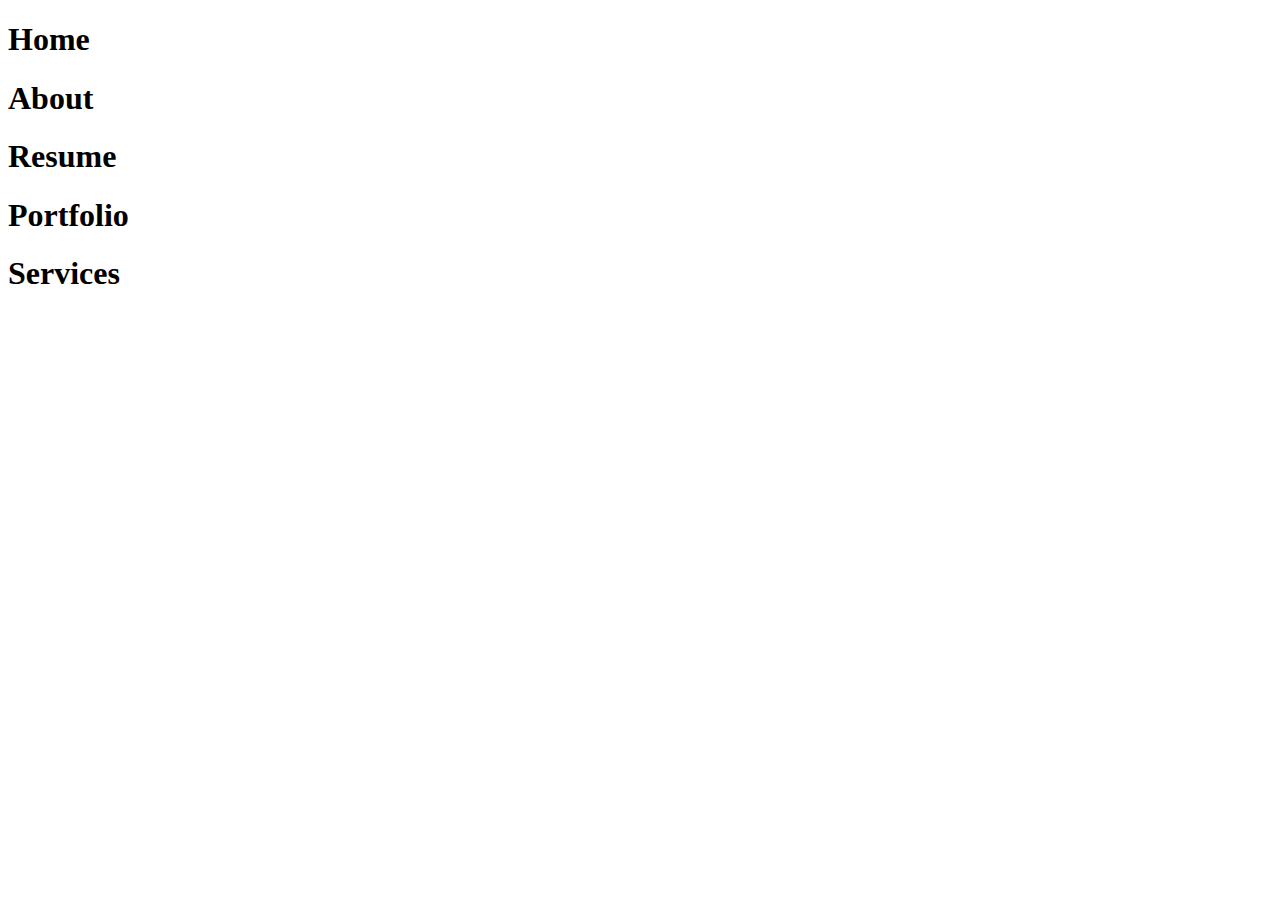
==== mysite.html @ 08962fc6 "Update" ====
<!DOCTYPE html>
<!-- Tado K asmenine svetaine -->
<meta charset="UTF-8">

<link>

<html lang="lt">
    <head>
        <Title>My "Professional" site</Title>
    </head>

    <body>
        <p>
            <h1>Home</h1>

        </p>

        <p>
            <h1>About</h1>

        </p>

        <p>
            <h1>Resume</h1>

        </p>

        <p>
            <h1>Portfolio</h1>

        </p>

        <p>
            <h1>Services</h1>

        </p>

    </body>

</html>
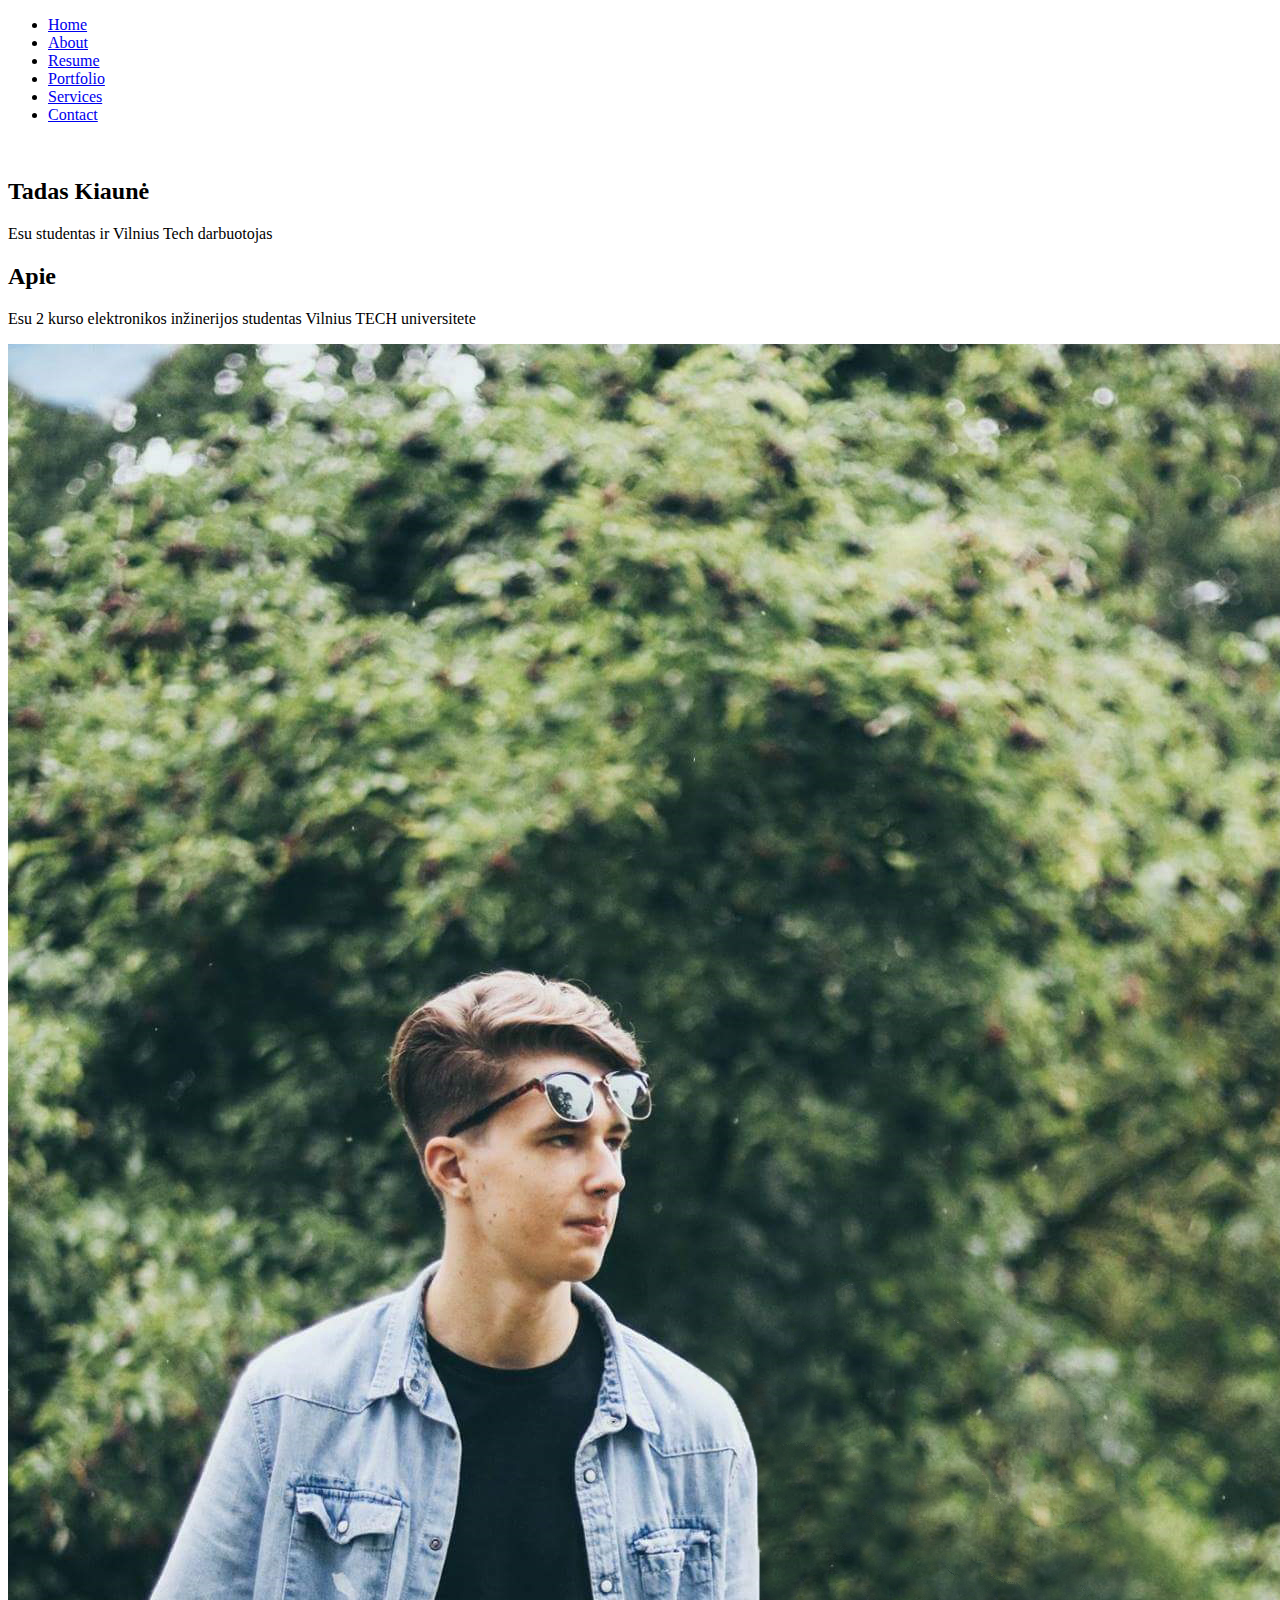
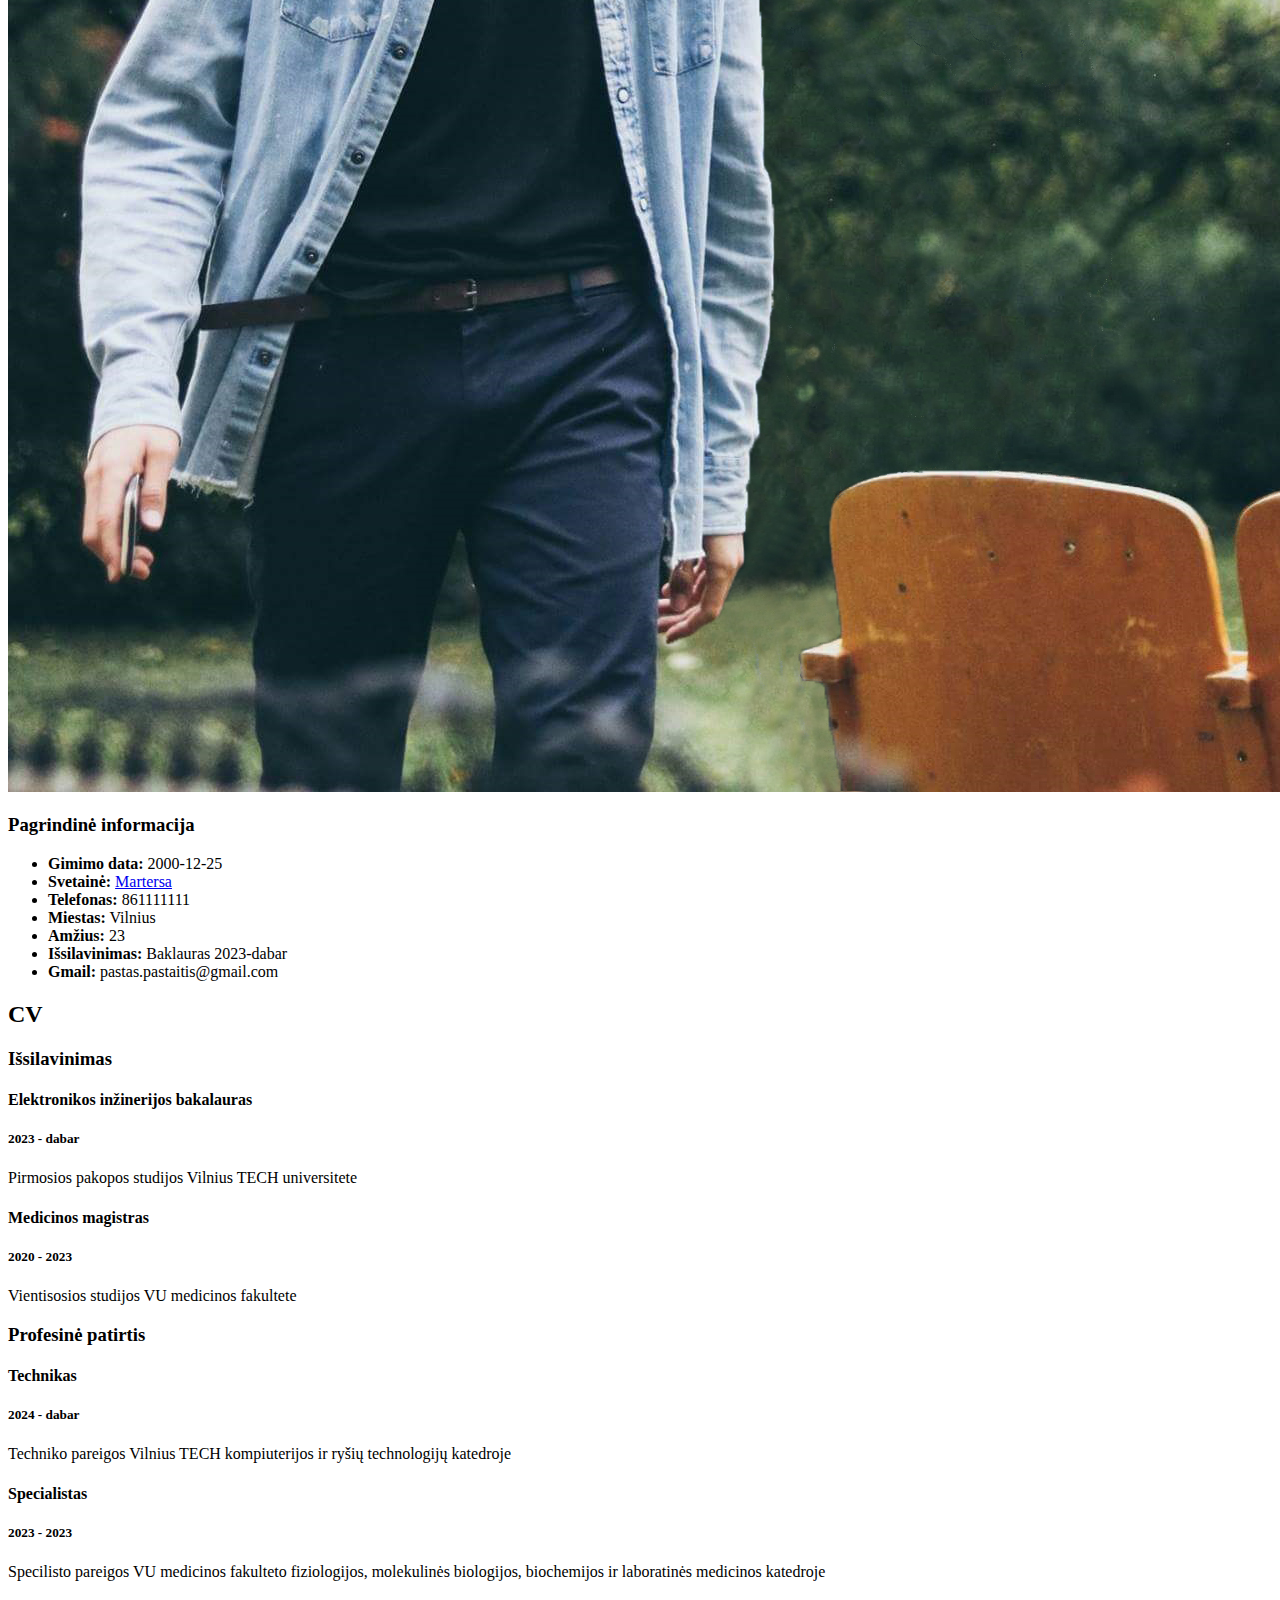
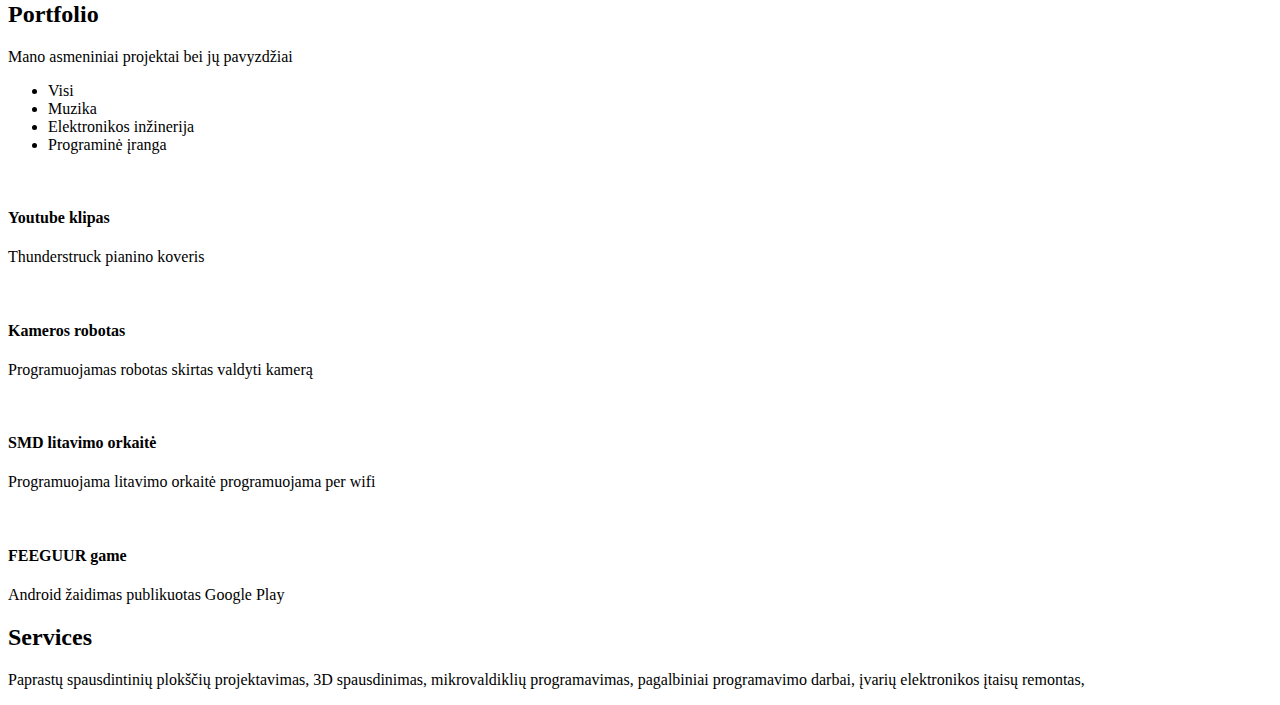
==== commit ff1620ae: "Hopefuly finished html structure, added a photo" ====
--- a/mysite.html
+++ b/mysite.html
@@ -1,39 +1,136 @@
+<!-- Tado K asmenine svetaine -->
 <!DOCTYPE html>
-<!-- Tado K asmenine svetaine -->
-<meta charset="UTF-8">
-
-<link>
-
 <html lang="lt">
     <head>
-        <Title>My "Professional" site</Title>
+        <meta charset="UTF-8">
+        <title>My "Professional" site</title>
+
+        <link rel="stylesheet">
+        
     </head>
 
     <body>
-        <p>
-            <h1>Home</h1>
+        <nav>
+            <ul>
+                <li><a href="#hero">Home</a></li>
+                <li><a href="#about">About</a></li>
+                <li><a href="#resume">Resume</a></li>
+                <li><a href="#portfolio">Portfolio</a></li>
+                <li><a href="#services">Services</a></li>
+                <li><a href="#contact">Contact</a></li>
+            </ul>
+        </nav>
 
-        </p>
 
-        <p>
-            <h1>About</h1>
+        <img src="">
 
-        </p>
 
-        <p>
-            <h1>Resume</h1>
+        <!-- Intro -->
 
-        </p>
+        <section>
+            <h2>Tadas Kiaunė</h2>
+            <p>Esu studentas ir Vilnius Tech darbuotojas</p>
+        </section>
 
-        <p>
-            <h1>Portfolio</h1>
 
-        </p>
 
-        <p>
-            <h1>Services</h1>
 
-        </p>
+
+        <!-- About -->
+
+        <section>
+            <h2>Apie</h2>
+            <p>Esu 2 kurso elektronikos inžinerijos studentas Vilnius TECH universitete</p>
+
+            <img src="Site_pictures/Finished1.jpg">
+
+            <h3>Pagrindinė informacija</h3>
+            <ul>
+                <li><b>Gimimo data:</b> 2000-12-25</li>
+                <li><b>Svetainė:</b> <a href="https://martersa.com/"> Martersa </a> </li>
+                <li><b>Telefonas:</b> 861111111</li>
+                <li><b>Miestas:</b> Vilnius</li>
+                <li><b>Amžius:</b> 23</li>
+                <li><b>Išsilavinimas:</b> Baklauras 2023-dabar</li>
+                <li><b>Gmail:</b> pastas.pastaitis@gmail.com</li>
+            </ul>
+        </section>
+
+
+        <!-- Resume -->
+        <section>
+            <h2>CV</h2>
+
+            <h3>Išsilavinimas</h3>
+
+            <h4>Elektronikos inžinerijos bakalauras</h4>
+            <h5>2023 - dabar</h5>
+            <p>Pirmosios pakopos studijos Vilnius TECH universitete</p>
+
+            <h4>Medicinos magistras</h4>
+            <h5>2020 - 2023</h5>
+            <p>Vientisosios studijos VU medicinos fakultete</p>
+
+
+            <h3>Profesinė patirtis</h3>
+
+            <h4>Technikas</h4>
+            <h5>2024 - dabar</h5>
+            <p>Techniko pareigos Vilnius TECH kompiuterijos ir ryšių technologijų katedroje</p>
+
+
+            <h4>Specialistas</h4>
+            <h5>2023 - 2023</h5>
+            <p>Specilisto pareigos VU medicinos fakulteto fiziologijos, molekulinės biologijos, biochemijos ir laboratinės medicinos katedroje</p>
+
+
+        </section>
+
+
+
+
+        <!-- Portfolio -->
+
+        <section>
+            <h2>Portfolio</h2>
+            <p>Mano asmeniniai projektai bei jų pavyzdžiai</p>
+
+            <ul>
+                <li>Visi</li>
+                <li>Muzika</li>
+                <li>Elektronikos inžinerija</li>
+                <li>Programinė įranga</li>
+            </ul>
+
+            <img src="">
+            <h4>Youtube klipas</h4>
+            <p>Thunderstruck pianino koveris</p>
+
+            <img src="">
+            <h4>Kameros robotas</h4>
+            <p>Programuojamas robotas skirtas valdyti kamerą</p>
+
+            <img src="">
+            <h4>SMD litavimo orkaitė</h4>
+            <p>Programuojama litavimo orkaitė programuojama per wifi</p>
+
+            <img src="">
+            <h4>FEEGUUR game</h4>
+            <p>Android žaidimas publikuotas Google Play</p>
+        </section>
+
+
+        <!-- Services -->
+
+        <section>
+            <h2>Services</h2>
+
+            <p>Paprastų spausdintinių plokščių projektavimas, 3D spausdinimas,
+                mikrovaldiklių programavimas, pagalbiniai programavimo darbai,
+                įvarių elektronikos įtaisų remontas,                 
+            </p>
+
+        <section>
 
     </body>
 
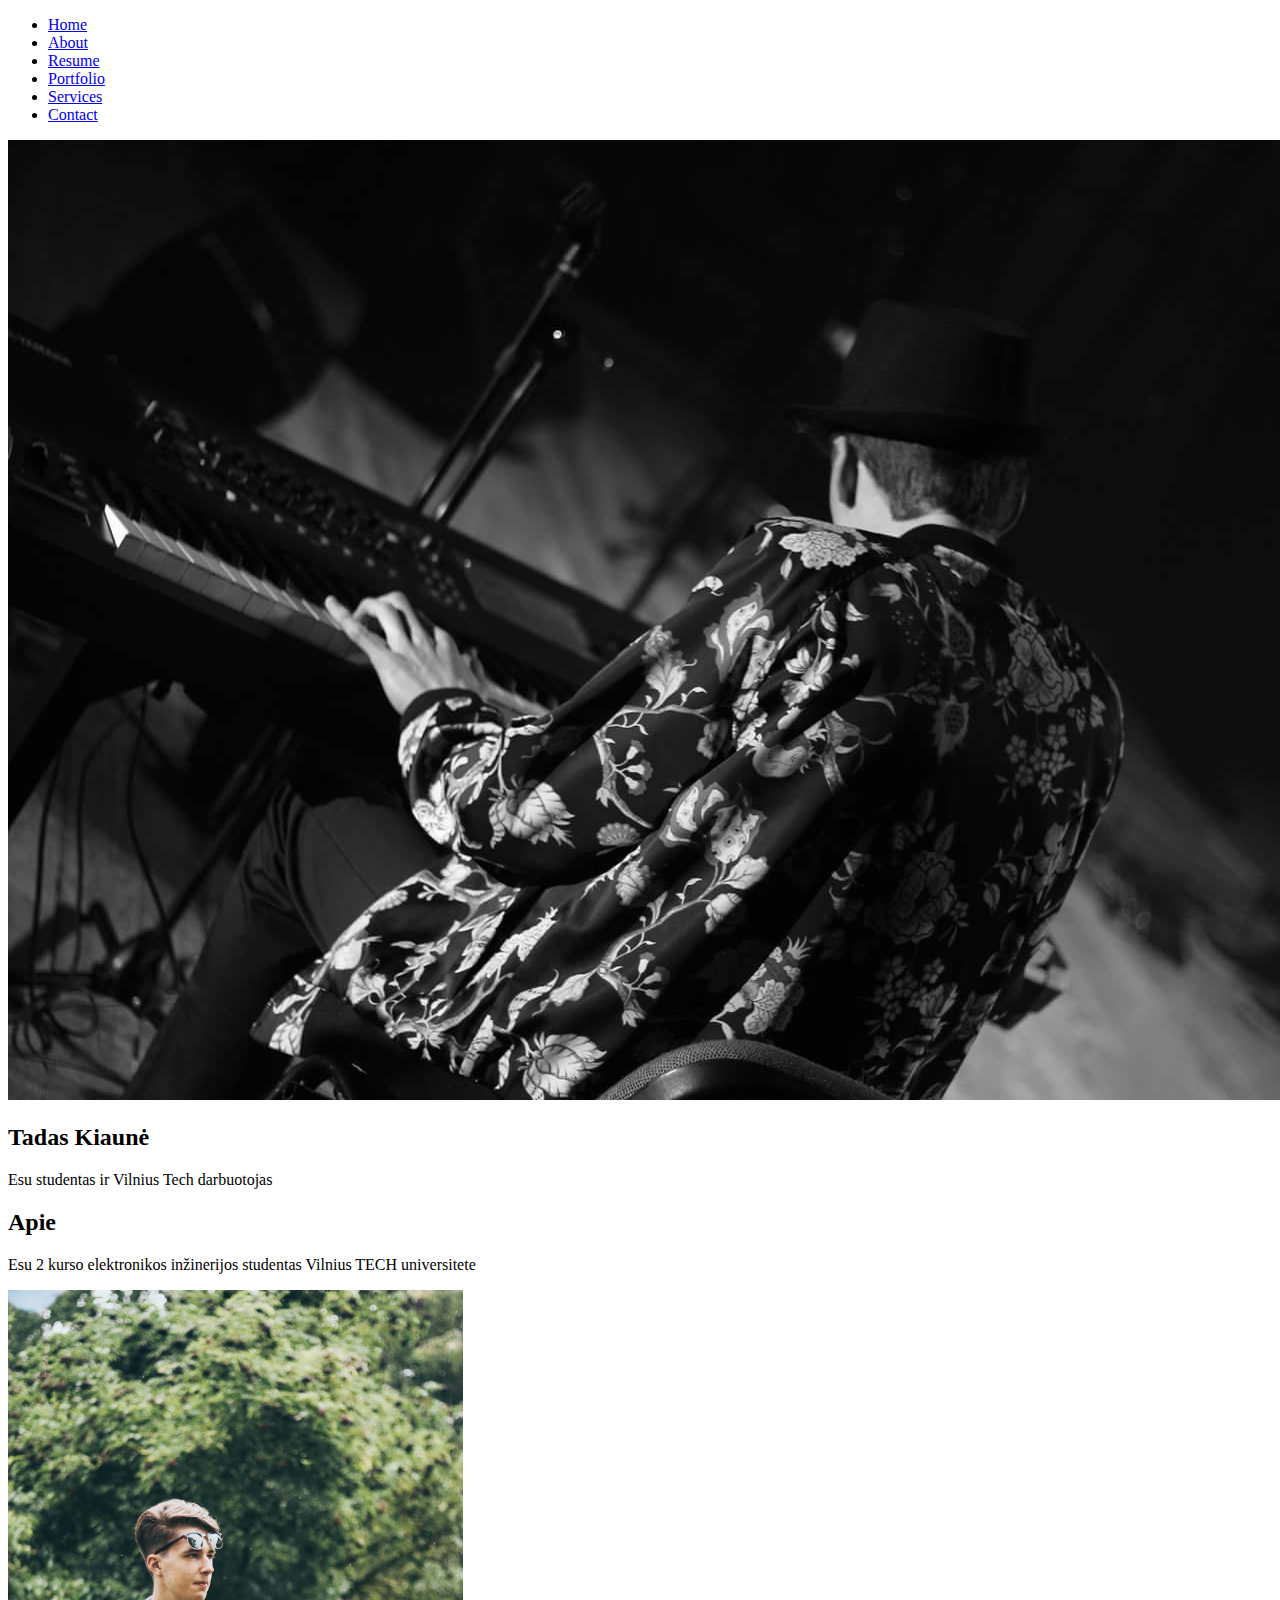
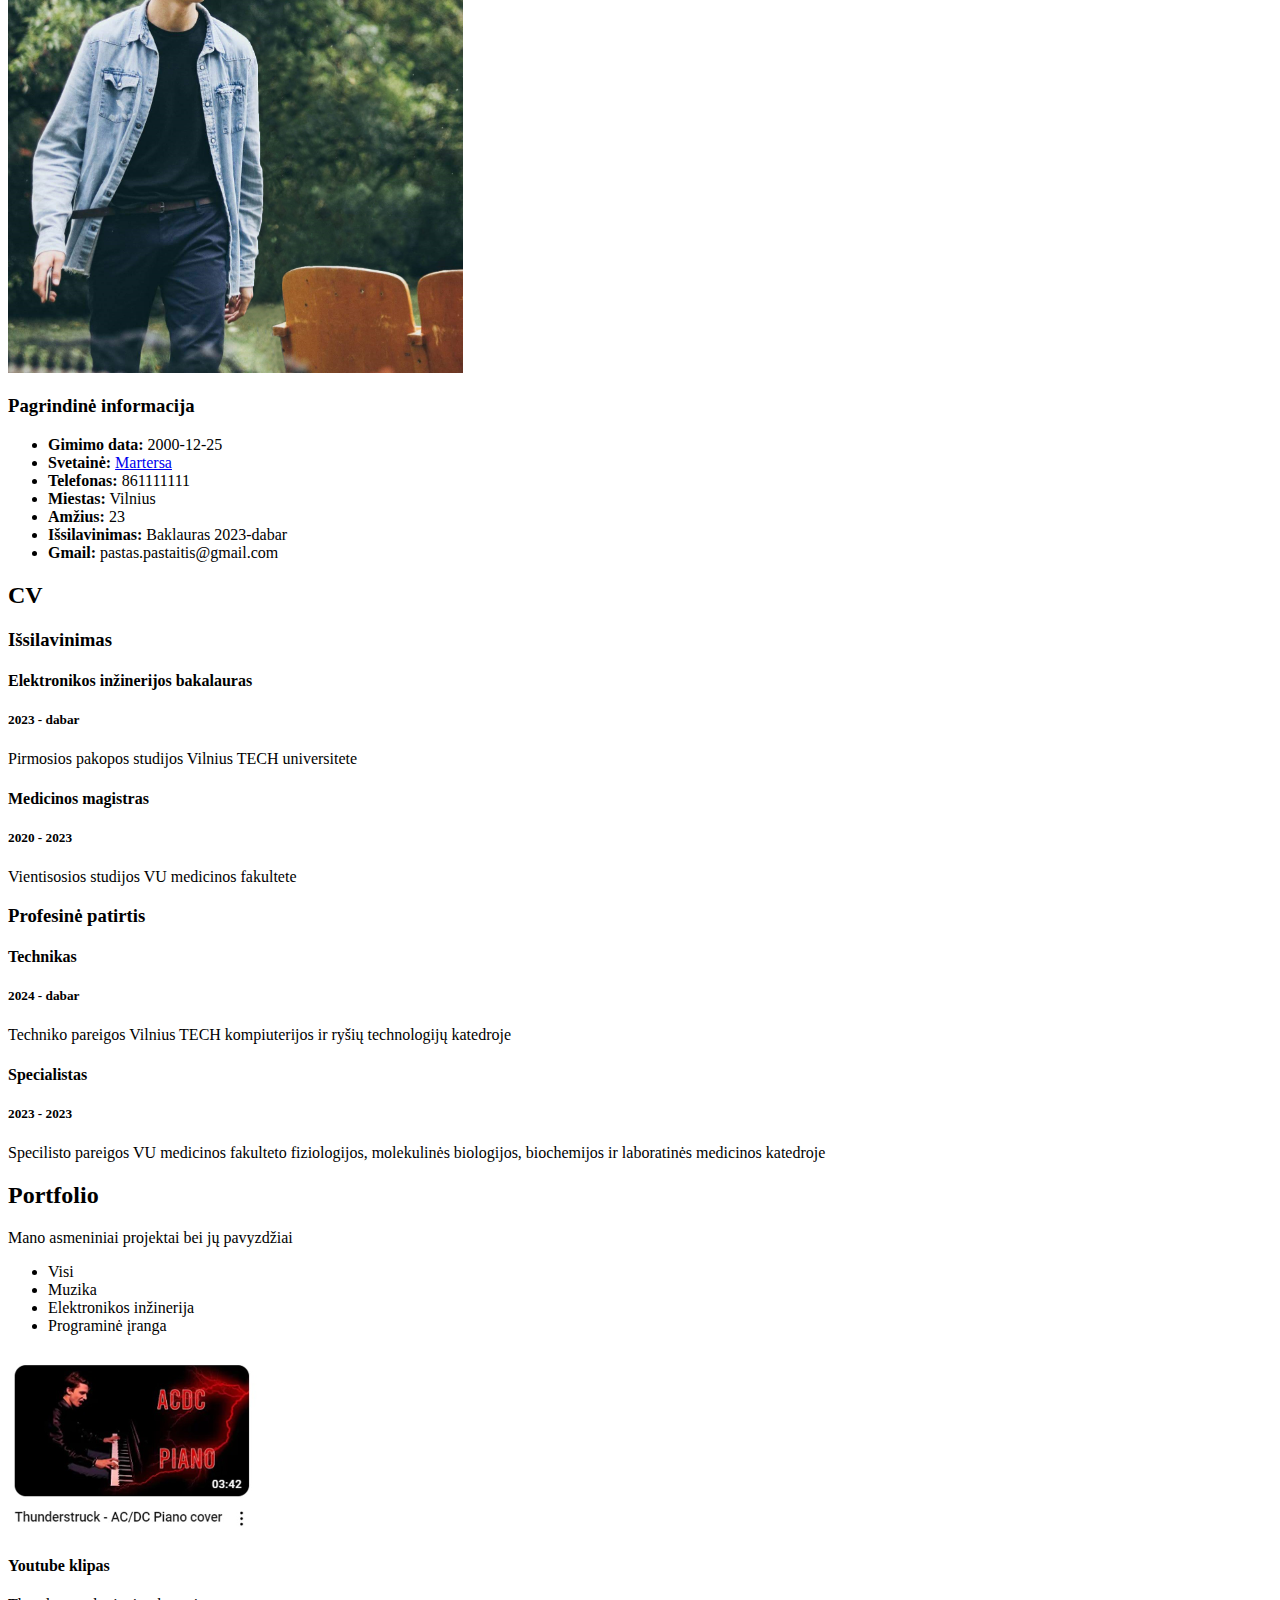
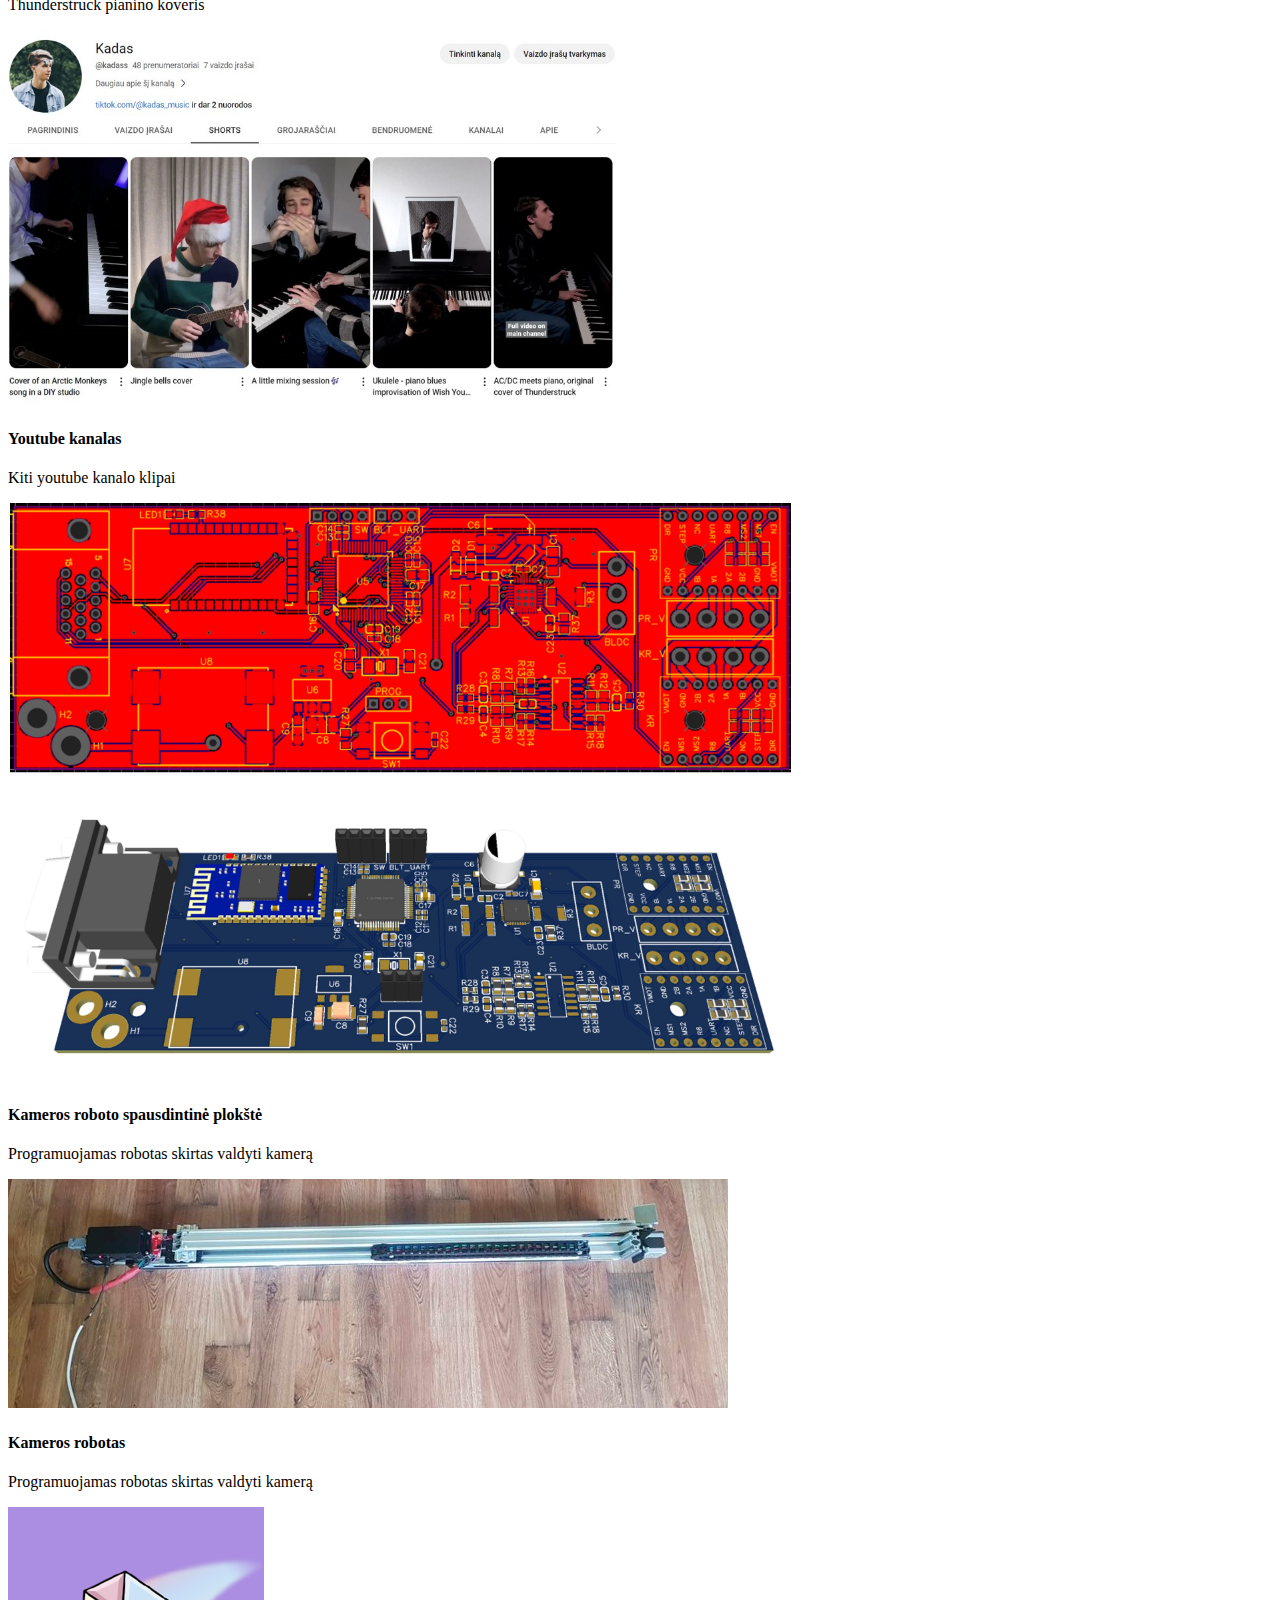
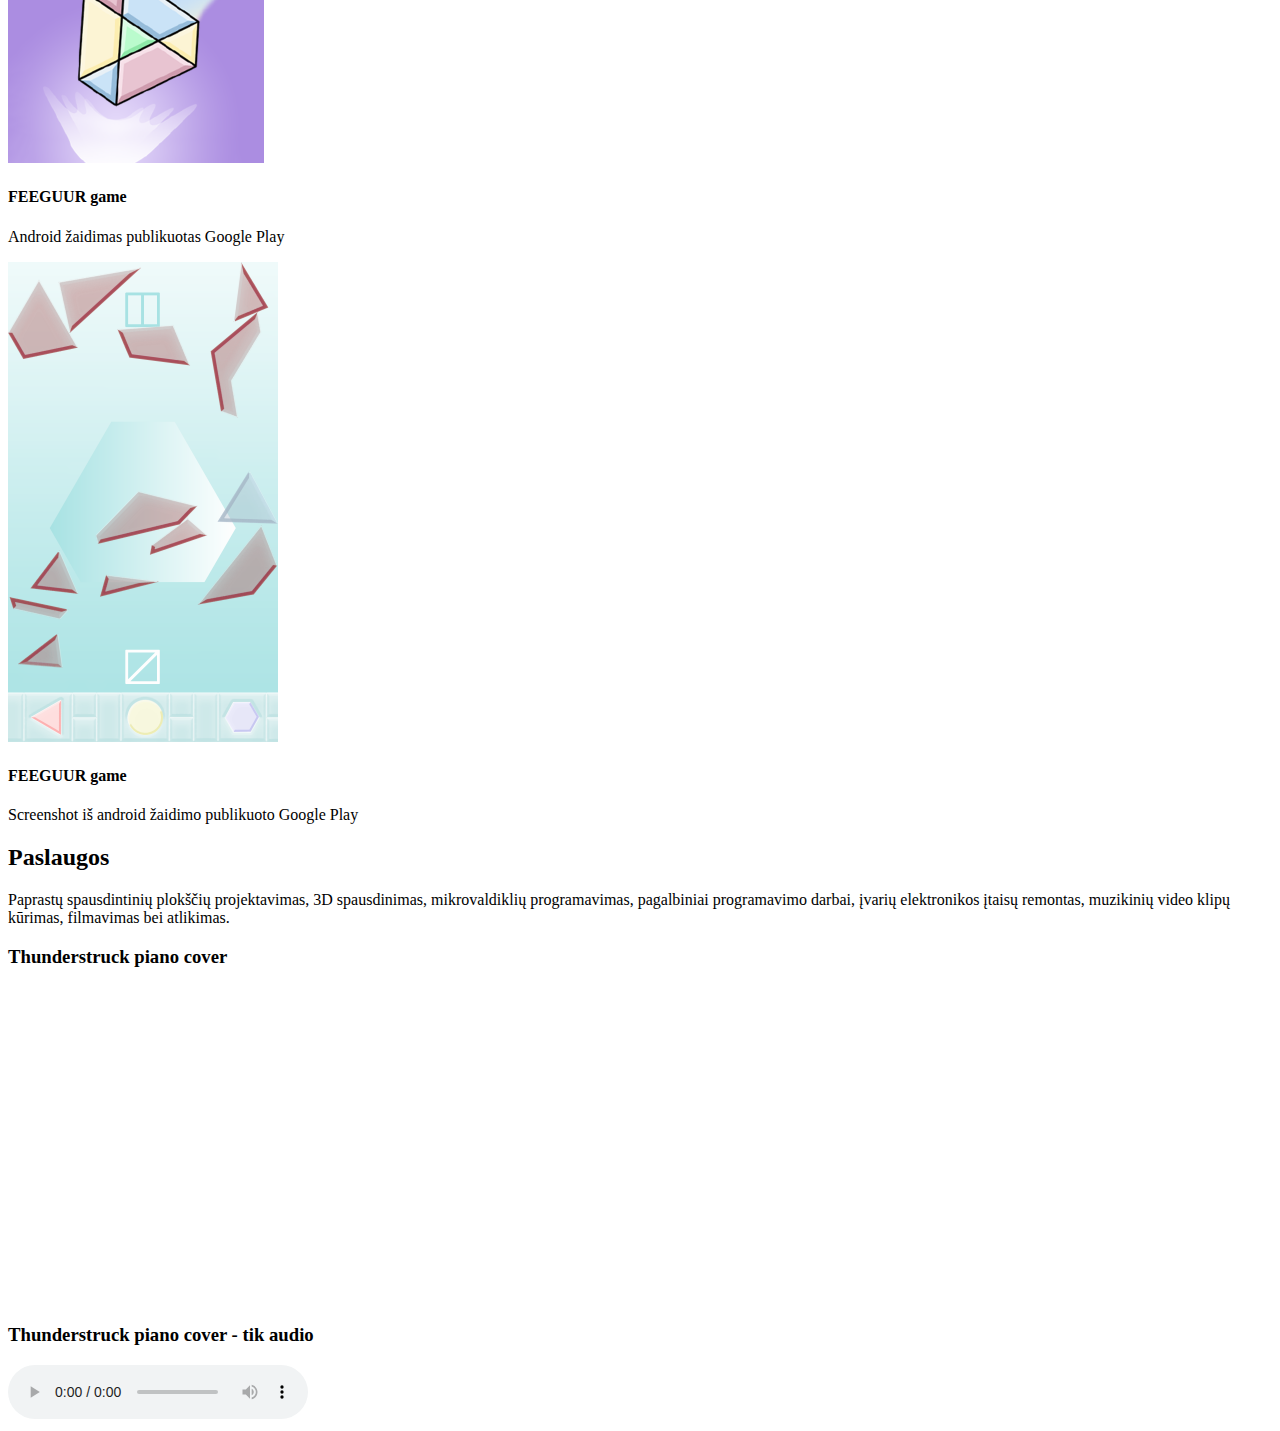
==== commit 006d1bf7: "Finished 2 laboras" ====
--- a/mysite.html
+++ b/mysite.html
@@ -3,7 +3,7 @@
 <html lang="lt">
     <head>
         <meta charset="UTF-8">
-        <title>My "Professional" site</title>
+        <title>Mano "Profesionali" svetainė</title>
 
         <link rel="stylesheet">
         
@@ -22,7 +22,7 @@
         </nav>
 
 
-        <img src="">
+        <img src="Site_pictures/FB_IMG_1525243317287.jpg">
 
 
         <!-- Intro -->
@@ -33,16 +33,13 @@
         </section>
 
 
-
-
-
         <!-- About -->
 
         <section>
             <h2>Apie</h2>
             <p>Esu 2 kurso elektronikos inžinerijos studentas Vilnius TECH universitete</p>
 
-            <img src="Site_pictures/Finished1.jpg">
+            <img src="Site_pictures/Finished1.jpg" width="455" height="683">
 
             <h3>Pagrindinė informacija</h3>
             <ul>
@@ -102,33 +99,57 @@
                 <li>Programinė įranga</li>
             </ul>
 
-            <img src="">
+            <img src="/Site_pictures/Paveikslėlis2.jpg" height="181" width="250">
             <h4>Youtube klipas</h4>
             <p>Thunderstruck pianino koveris</p>
 
-            <img src="">
+            <img src="/Site_pictures/Paveikslėlis1.jpg" height="374" width="608">
+            <h4>Youtube kanalas</h4>
+            <p>Kiti youtube kanalo klipai</p>
+
+            <img src="/Site_pictures/Paveikslėlis3.jpg" height="578" width="783">
+            <h4>Kameros roboto spausdintinė plokštė</h4>
+            <p>Programuojamas robotas skirtas valdyti kamerą</p>
+
+            <img src="/Site_pictures/Paveikslėlis4.jpg">
             <h4>Kameros robotas</h4>
             <p>Programuojamas robotas skirtas valdyti kamerą</p>
 
-            <img src="">
+            <!-- <img src="">
             <h4>SMD litavimo orkaitė</h4>
-            <p>Programuojama litavimo orkaitė programuojama per wifi</p>
+            <p>Programuojama litavimo orkaitė programuojama per wifi</p> -->
 
-            <img src="">
+
+            <img src="/Site_pictures/Logo_512.png" height="256" width="256">
             <h4>FEEGUUR game</h4>
             <p>Android žaidimas publikuotas Google Play</p>
+
+            <img src="/Site_pictures/2.png" height="480" width="270">
+            <h4>FEEGUUR game</h4>
+            <p>Screenshot iš android žaidimo publikuoto Google Play</p>
+
+
+
+
         </section>
 
 
         <!-- Services -->
 
         <section>
-            <h2>Services</h2>
-
+            <h2>Paslaugos</h2>
             <p>Paprastų spausdintinių plokščių projektavimas, 3D spausdinimas,
                 mikrovaldiklių programavimas, pagalbiniai programavimo darbai,
-                įvarių elektronikos įtaisų remontas,                 
+                įvarių elektronikos įtaisų remontas, muzikinių video klipų kūrimas,
+                filmavimas bei atlikimas. 
             </p>
+
+
+            <h3>Thunderstruck piano cover</h3>
+            <iframe width="560" height="315" src="https://www.youtube.com/embed/nk1XAgTmtKY?si=1BEflq6rPbnUO0IA" title="YouTube video player" frameborder="0" allow="accelerometer; autoplay; clipboard-write; encrypted-media; gyroscope; picture-in-picture; web-share" referrerpolicy="strict-origin-when-cross-origin" allowfullscreen></iframe>                
+    
+            <h3>Thunderstruck piano cover - tik audio</h3>
+            <audio controls src="/Site_audio/Thunderstruck_audio.wav"></audio>
 
         <section>
 
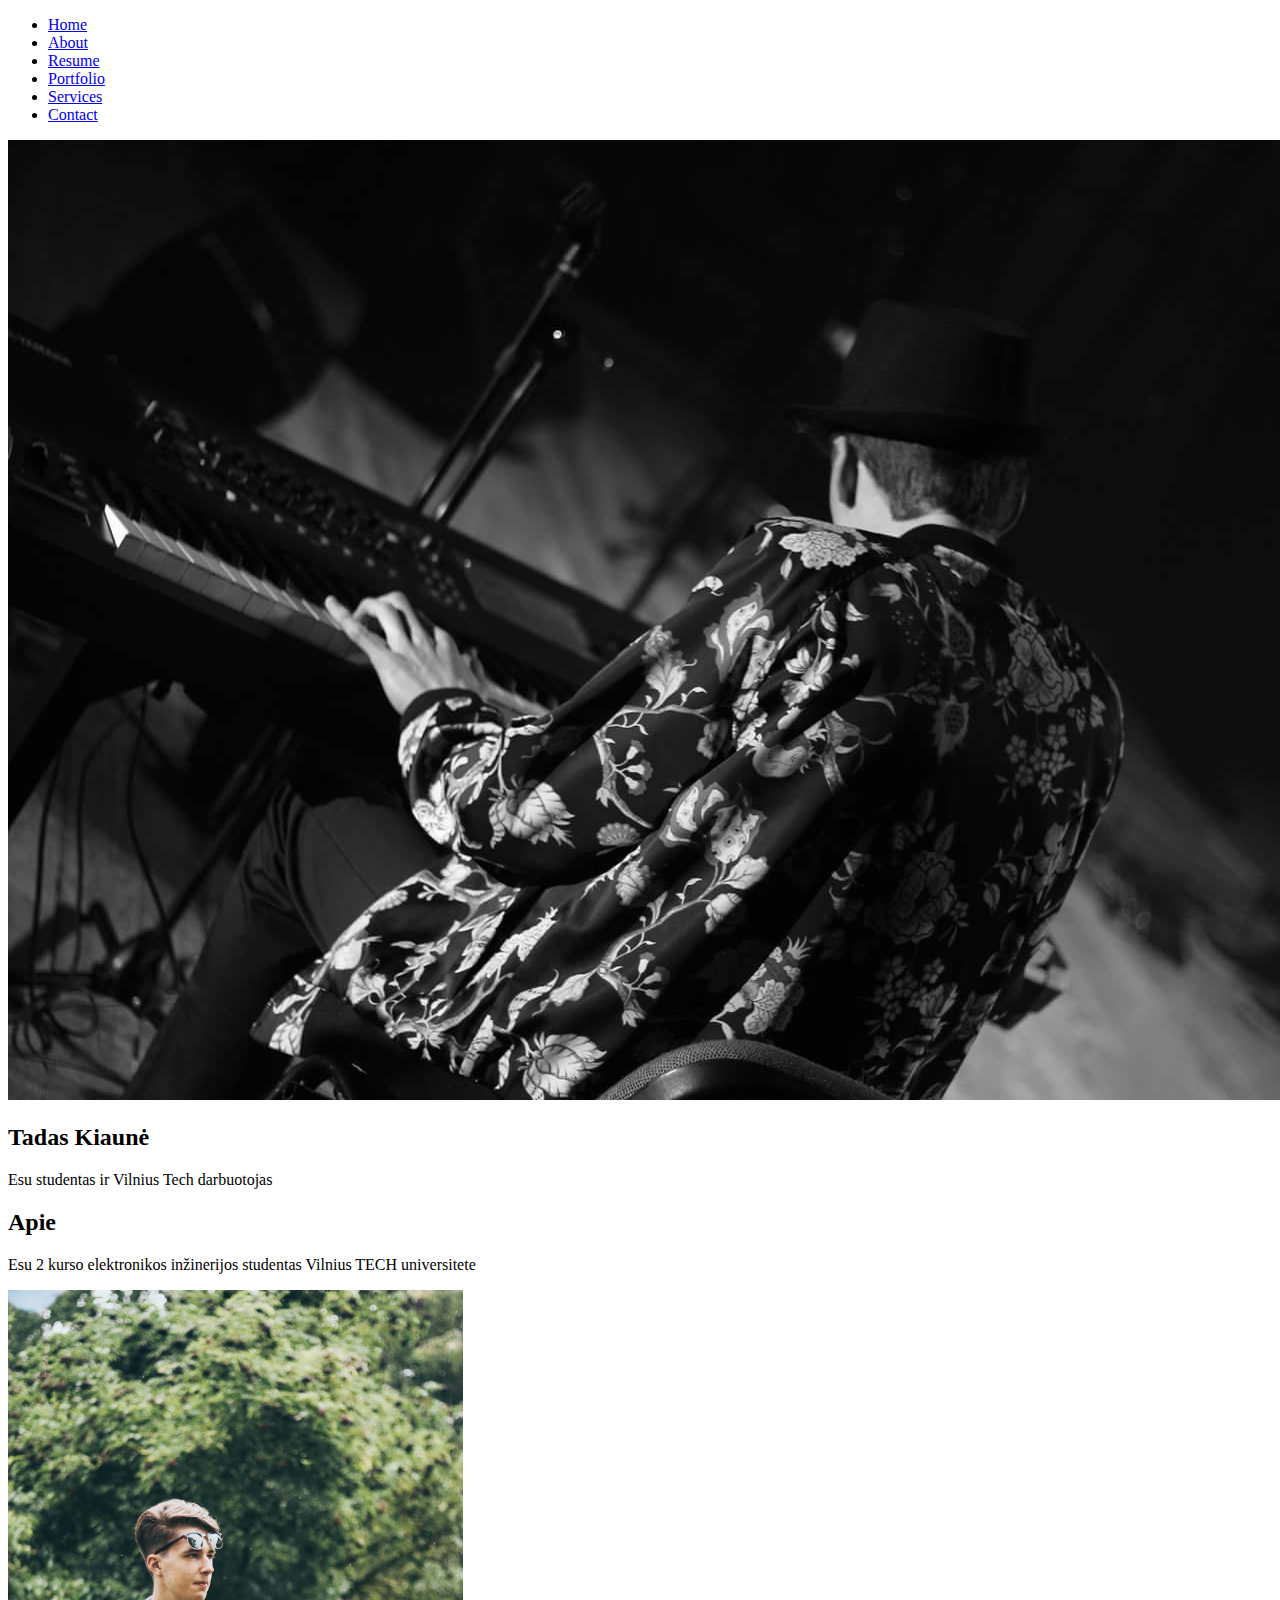
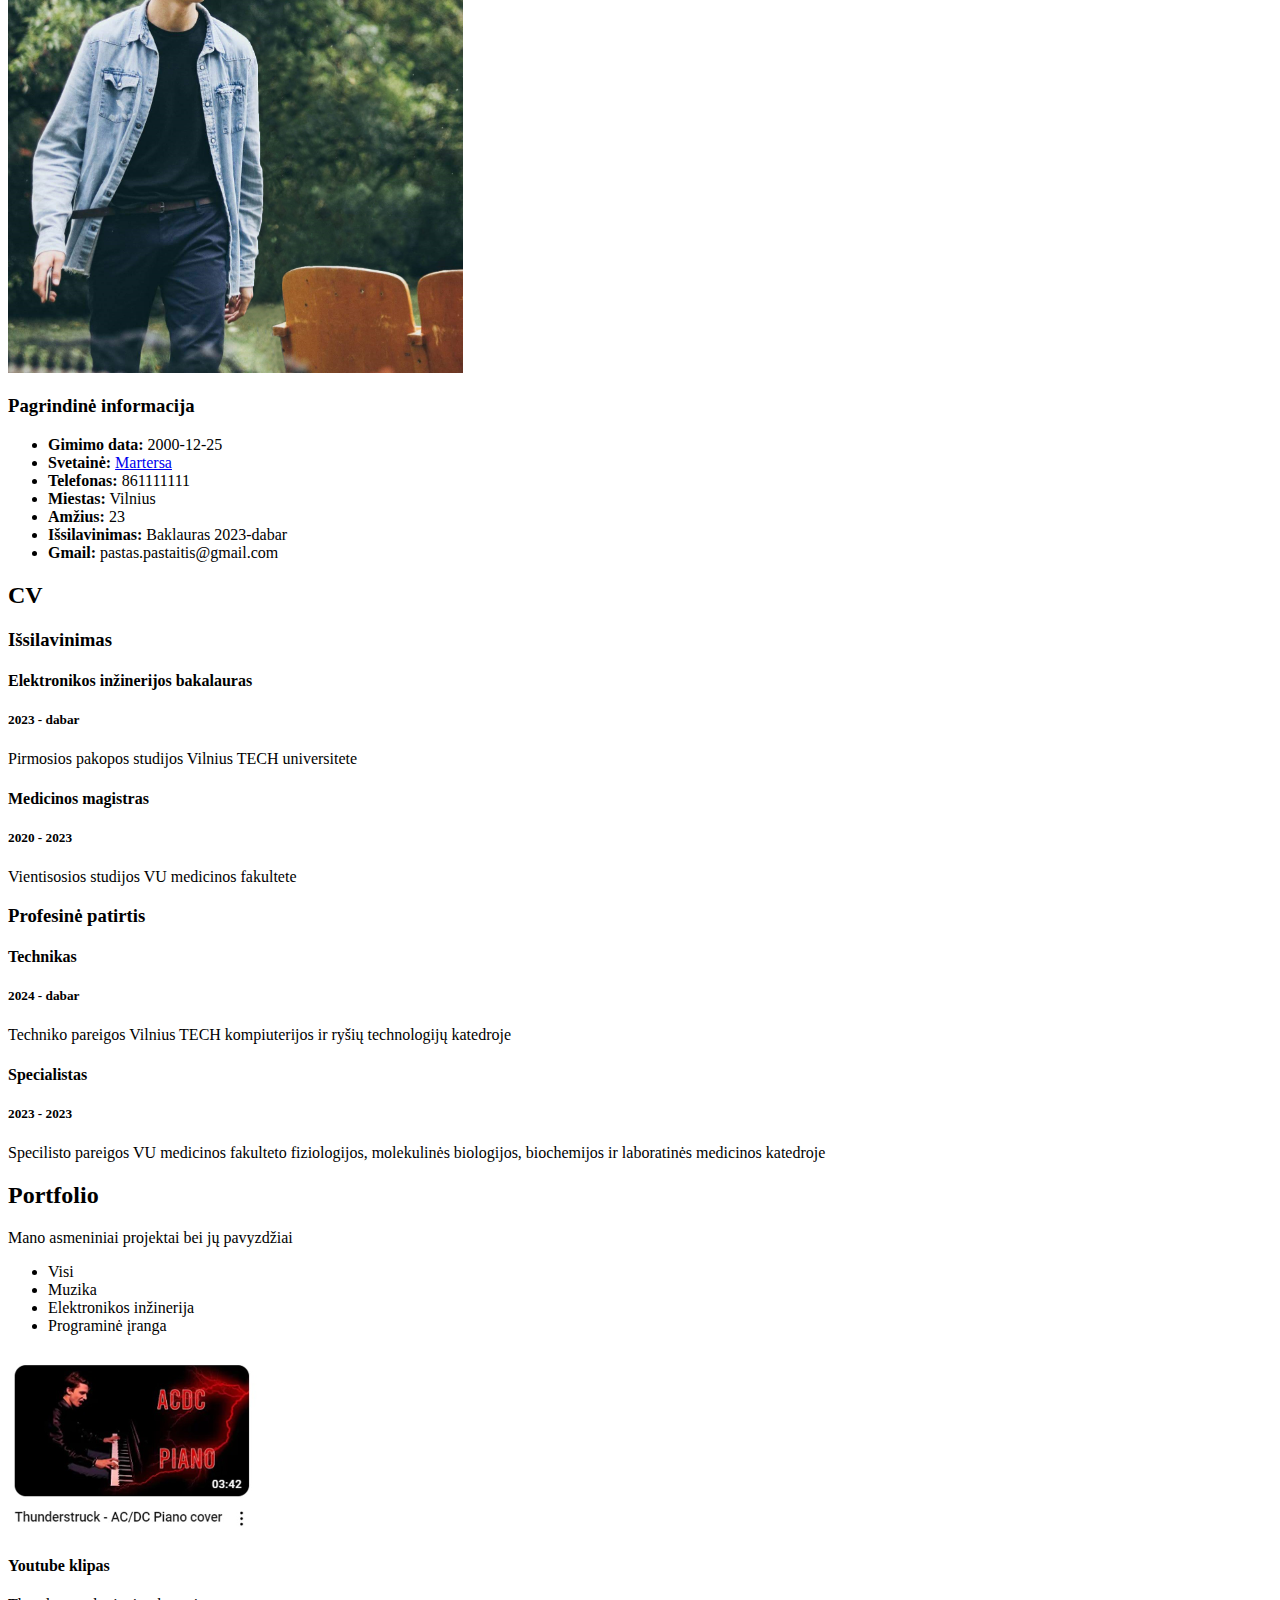
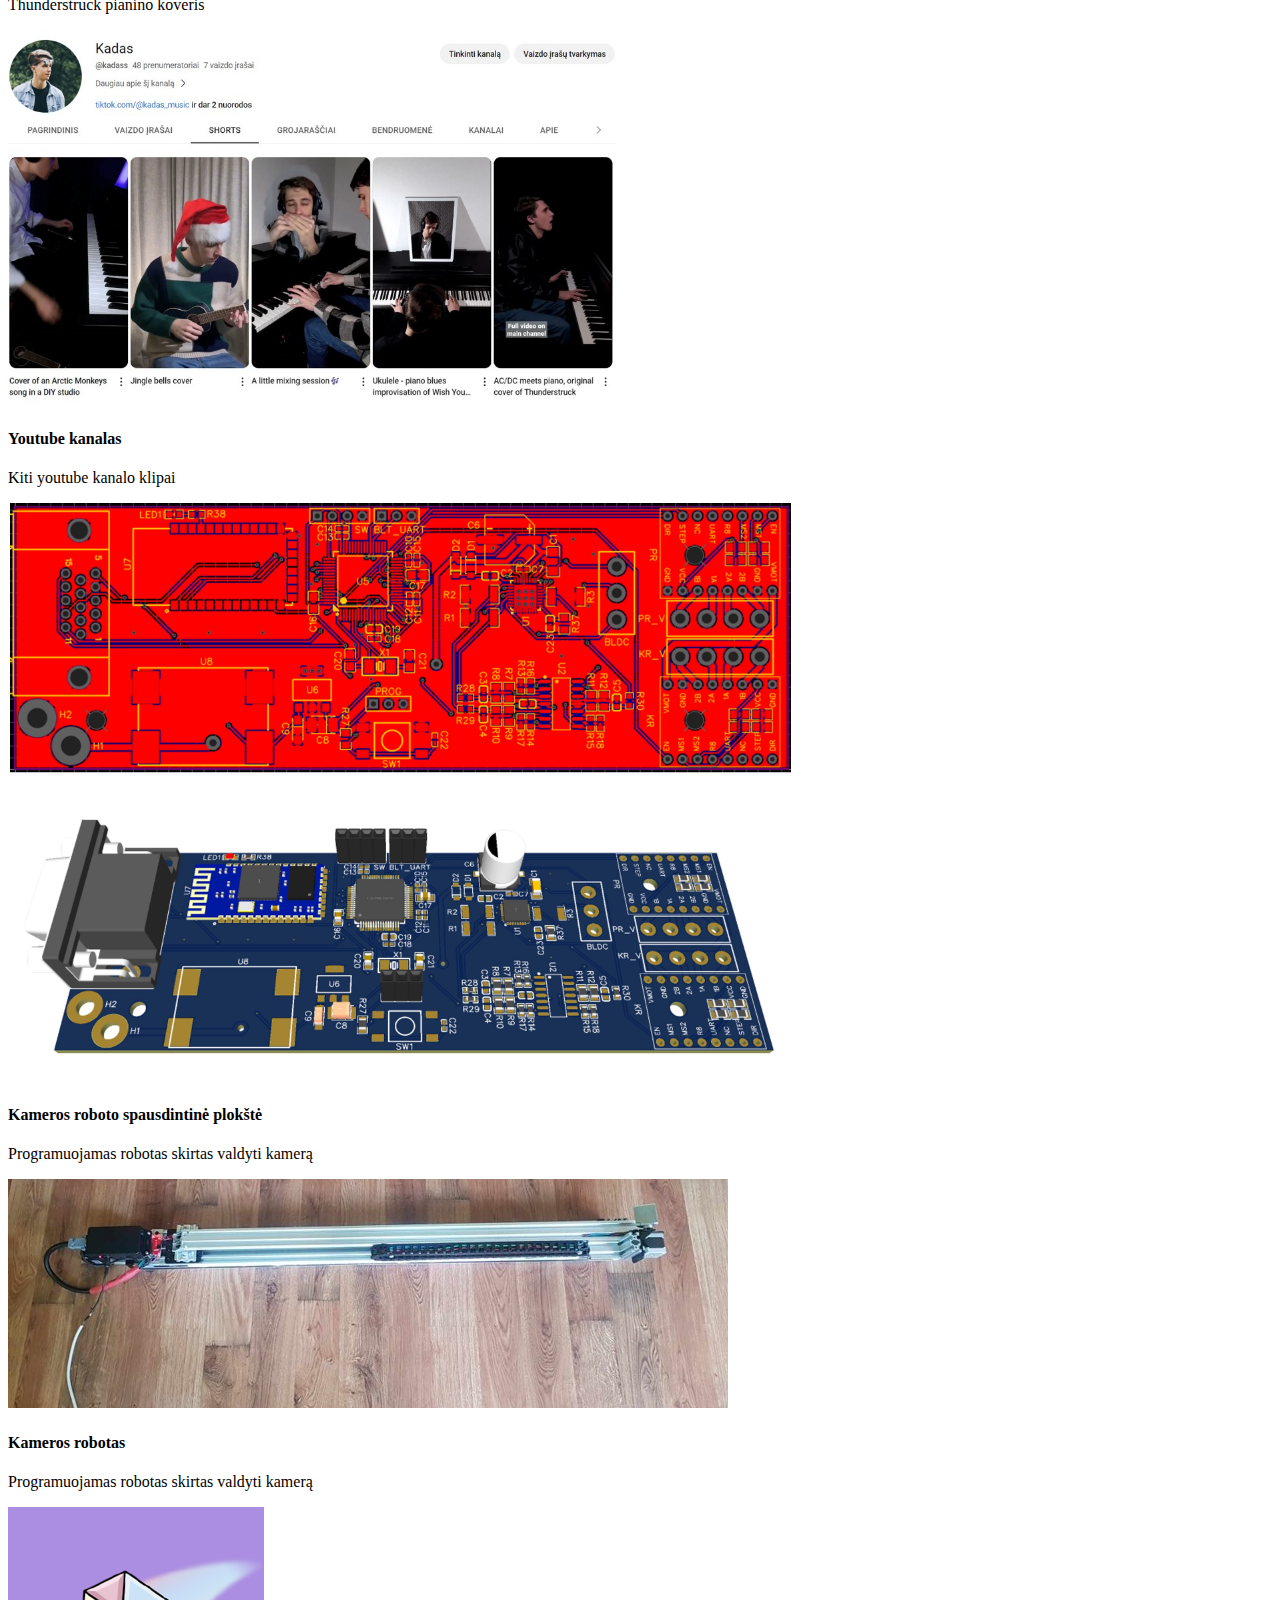
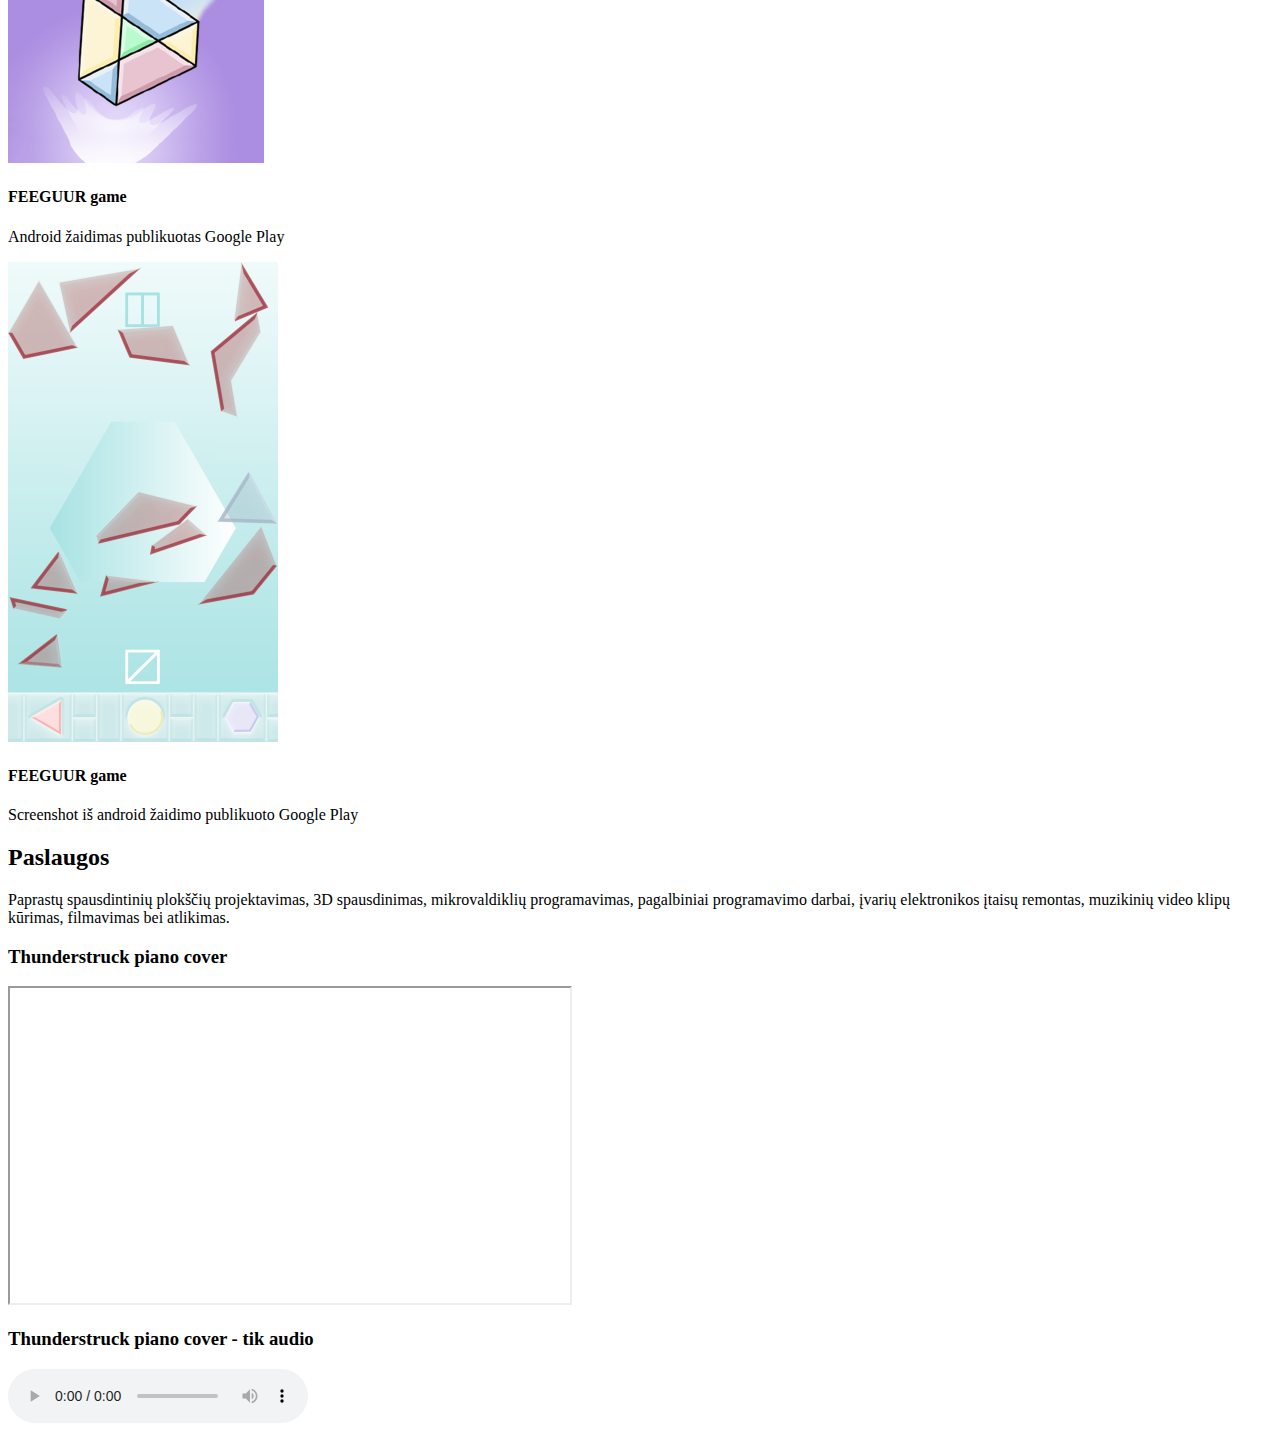
==== commit 5b524daa: "Fixed some bugs" ====
--- a/mysite.html
+++ b/mysite.html
@@ -5,7 +5,7 @@
         <meta charset="UTF-8">
         <title>Mano "Profesionali" svetainė</title>
 
-        <link rel="stylesheet">
+        <!-- <link rel="stylesheet"> -->
         
     </head>
 
@@ -22,7 +22,7 @@
         </nav>
 
 
-        <img src="Site_pictures/FB_IMG_1525243317287.jpg">
+        <img src="Site_pictures/FB_IMG_1525243317287.jpg" alt="Intro nuotrauka">
 
 
         <!-- Intro -->
@@ -39,7 +39,7 @@
             <h2>Apie</h2>
             <p>Esu 2 kurso elektronikos inžinerijos studentas Vilnius TECH universitete</p>
 
-            <img src="Site_pictures/Finished1.jpg" width="455" height="683">
+            <img src="Site_pictures/Finished1.jpg" width="455" height="683" alt="Profilio nuotrauka">
 
             <h3>Pagrindinė informacija</h3>
             <ul>
@@ -99,19 +99,19 @@
                 <li>Programinė įranga</li>
             </ul>
 
-            <img src="/Site_pictures/Paveikslėlis2.jpg" height="181" width="250">
+            <img src="/Site_pictures/Paveikslėlis2.jpg" height="181" width="250" alt="Youtube thumbnail">
             <h4>Youtube klipas</h4>
             <p>Thunderstruck pianino koveris</p>
 
-            <img src="/Site_pictures/Paveikslėlis1.jpg" height="374" width="608">
+            <img src="/Site_pictures/Paveikslėlis1.jpg" height="374" width="608" alt="Youtube kanalas">
             <h4>Youtube kanalas</h4>
             <p>Kiti youtube kanalo klipai</p>
 
-            <img src="/Site_pictures/Paveikslėlis3.jpg" height="578" width="783">
+            <img src="/Site_pictures/Paveikslėlis3.jpg" height="578" width="783" alt="Spausdintinė kameros roboto plokštė">
             <h4>Kameros roboto spausdintinė plokštė</h4>
             <p>Programuojamas robotas skirtas valdyti kamerą</p>
 
-            <img src="/Site_pictures/Paveikslėlis4.jpg">
+            <img src="/Site_pictures/Paveikslėlis4.jpg" alt="Kameros robotas">
             <h4>Kameros robotas</h4>
             <p>Programuojamas robotas skirtas valdyti kamerą</p>
 
@@ -120,11 +120,11 @@
             <p>Programuojama litavimo orkaitė programuojama per wifi</p> -->
 
 
-            <img src="/Site_pictures/Logo_512.png" height="256" width="256">
+            <img src="/Site_pictures/Logo_512.png" height="256" width="256" alt="Feeguur logo">
             <h4>FEEGUUR game</h4>
             <p>Android žaidimas publikuotas Google Play</p>
 
-            <img src="/Site_pictures/2.png" height="480" width="270">
+            <img src="/Site_pictures/2.png" height="480" width="270" alt="Feeguur game play screenshot">
             <h4>FEEGUUR game</h4>
             <p>Screenshot iš android žaidimo publikuoto Google Play</p>
 
@@ -146,12 +146,12 @@
 
 
             <h3>Thunderstruck piano cover</h3>
-            <iframe width="560" height="315" src="https://www.youtube.com/embed/nk1XAgTmtKY?si=1BEflq6rPbnUO0IA" title="YouTube video player" frameborder="0" allow="accelerometer; autoplay; clipboard-write; encrypted-media; gyroscope; picture-in-picture; web-share" referrerpolicy="strict-origin-when-cross-origin" allowfullscreen></iframe>                
+            <iframe width="560" height="315" src="https://www.youtube.com/embed/nk1XAgTmtKY?si=1BEflq6rPbnUO0IA" title="YouTube video player" allow="accelerometer; autoplay; clipboard-write; encrypted-media; gyroscope; picture-in-picture; web-share" referrerpolicy="strict-origin-when-cross-origin" allowfullscreen></iframe>                
     
             <h3>Thunderstruck piano cover - tik audio</h3>
             <audio controls src="/Site_audio/Thunderstruck_audio.wav"></audio>
 
-        <section>
+        </section>
 
     </body>
 
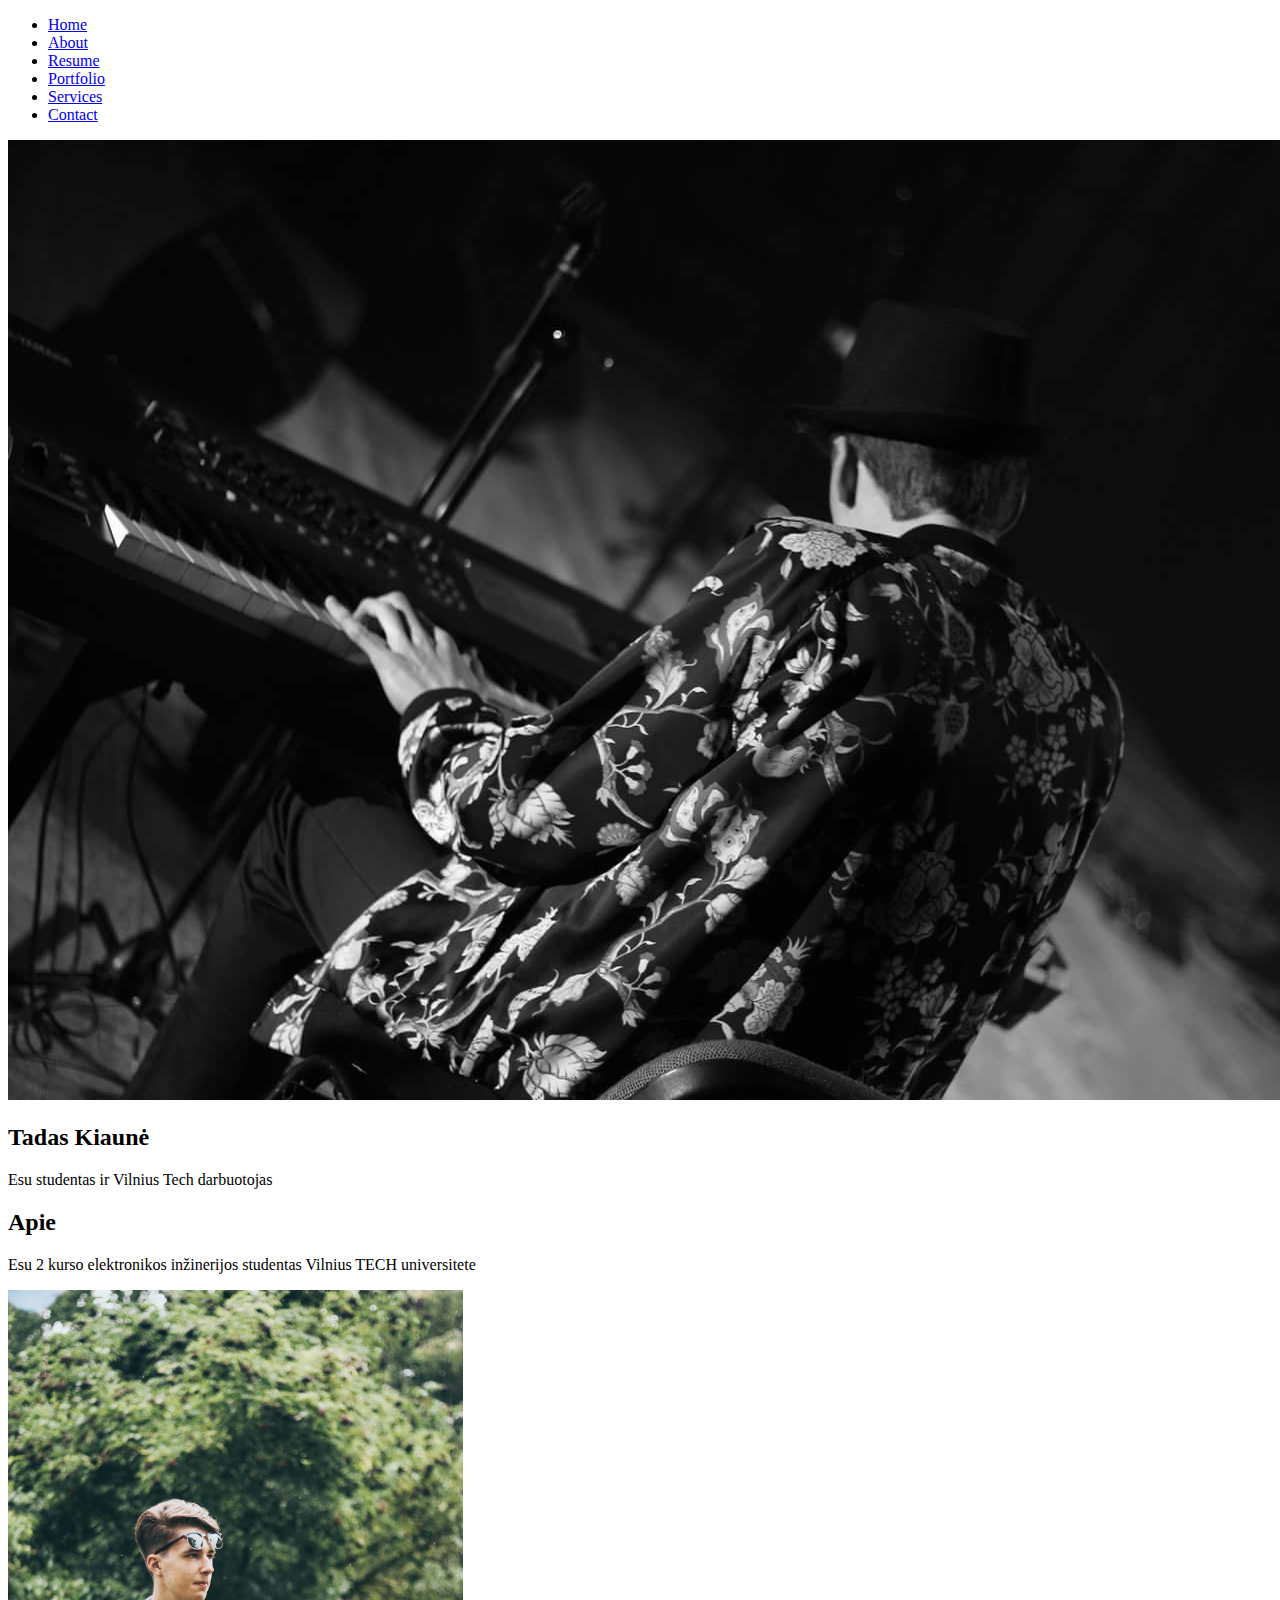
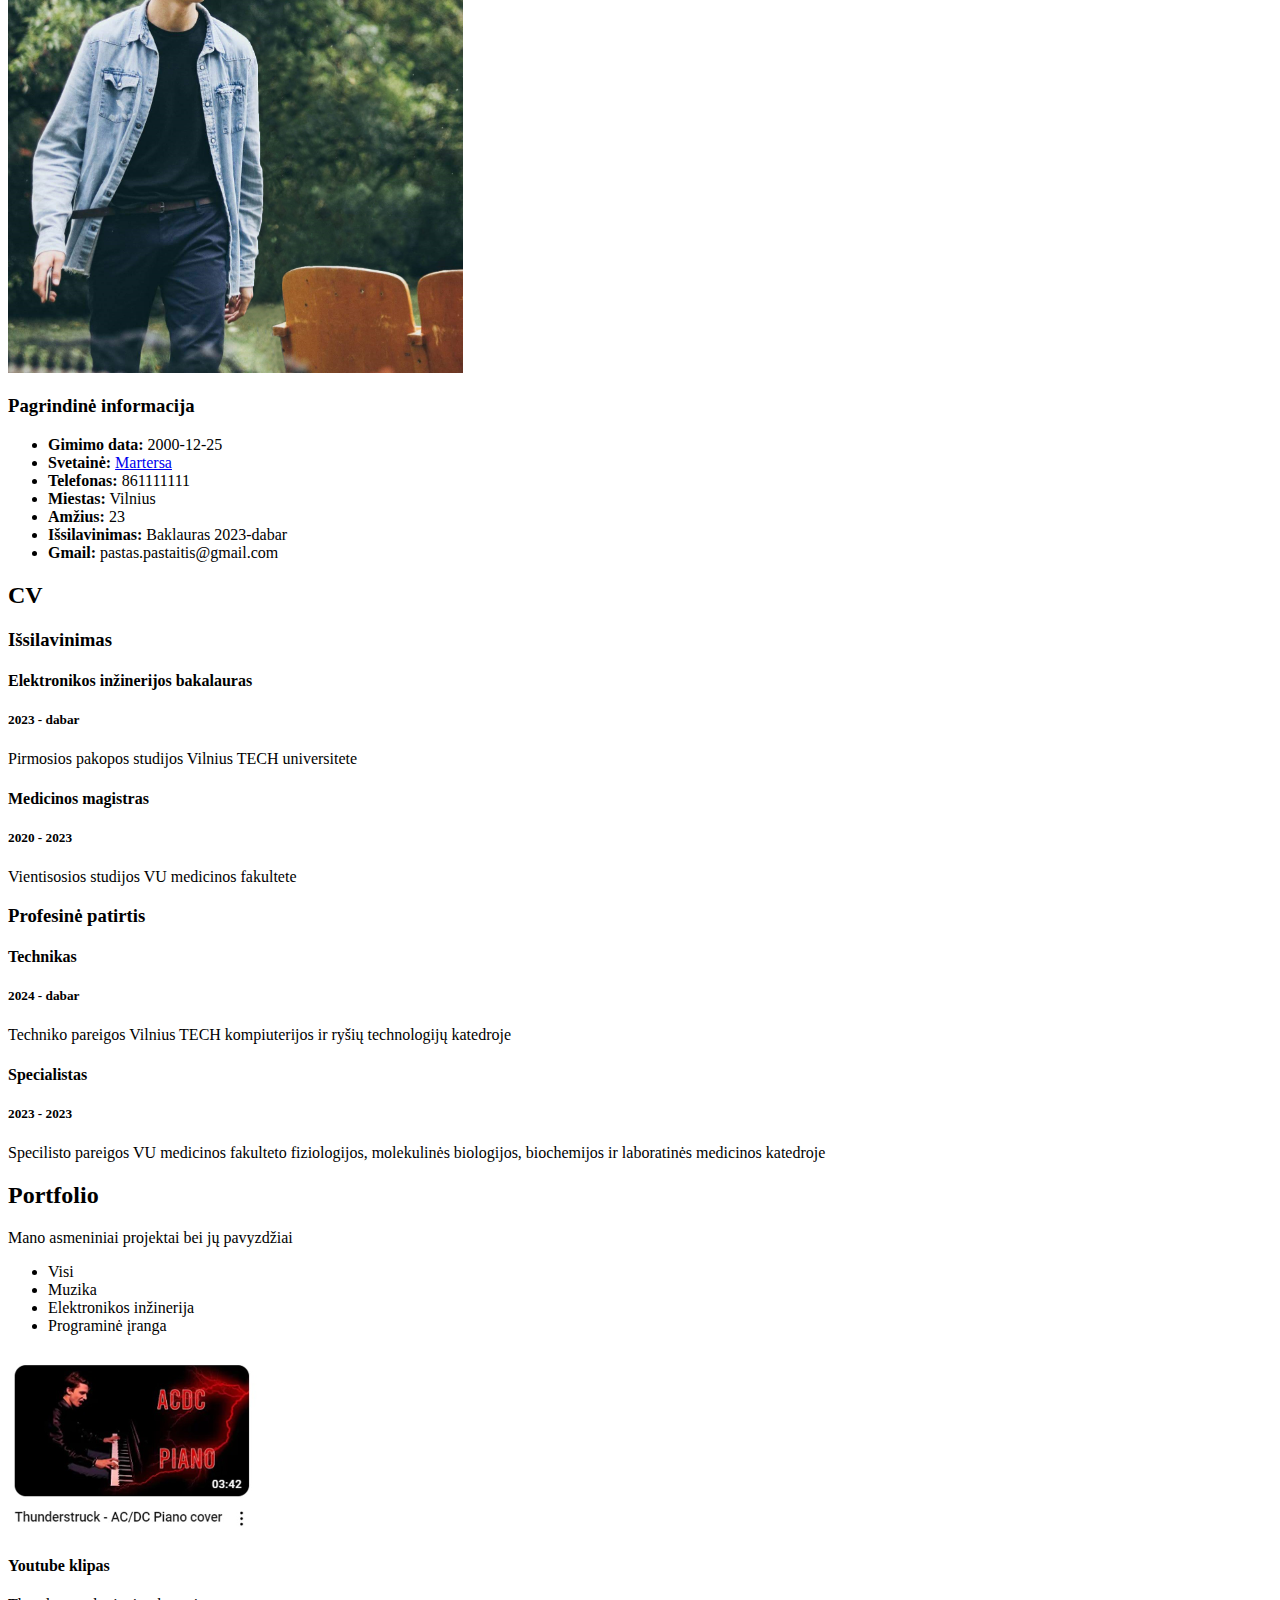
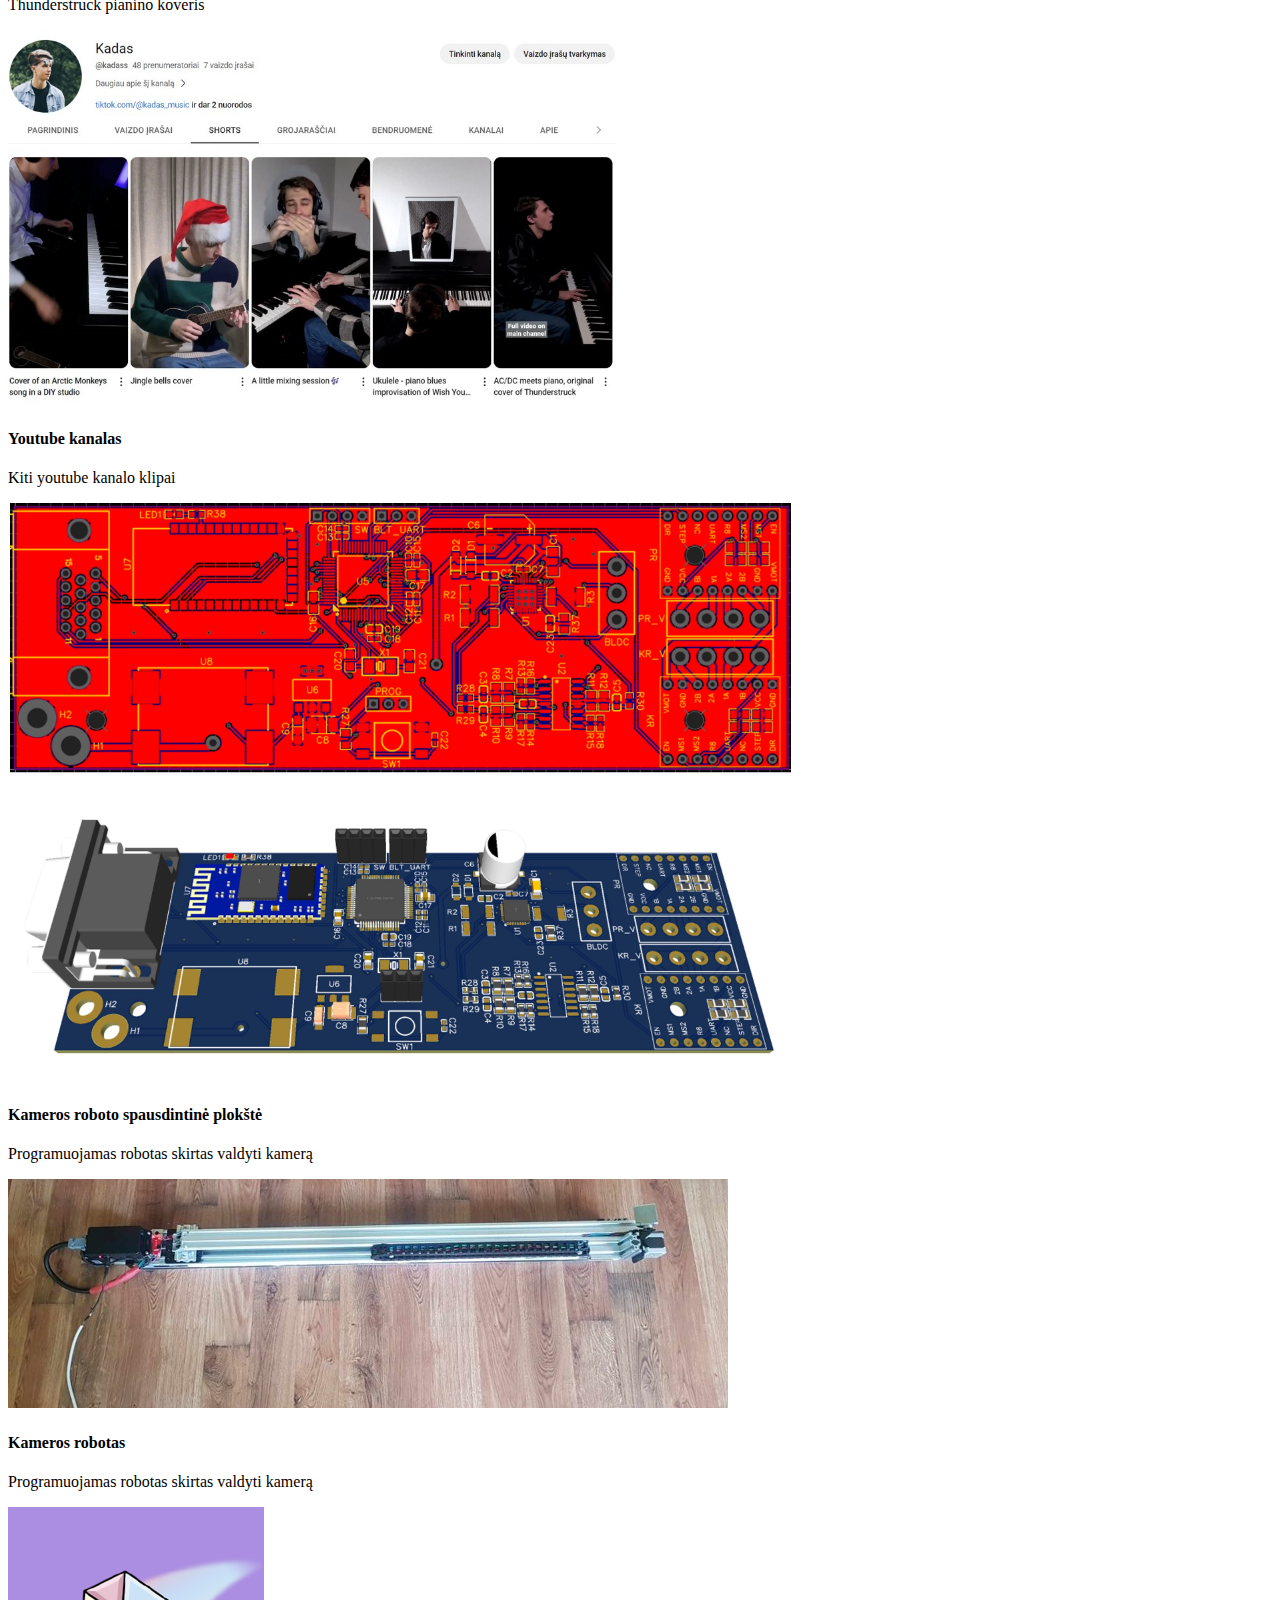
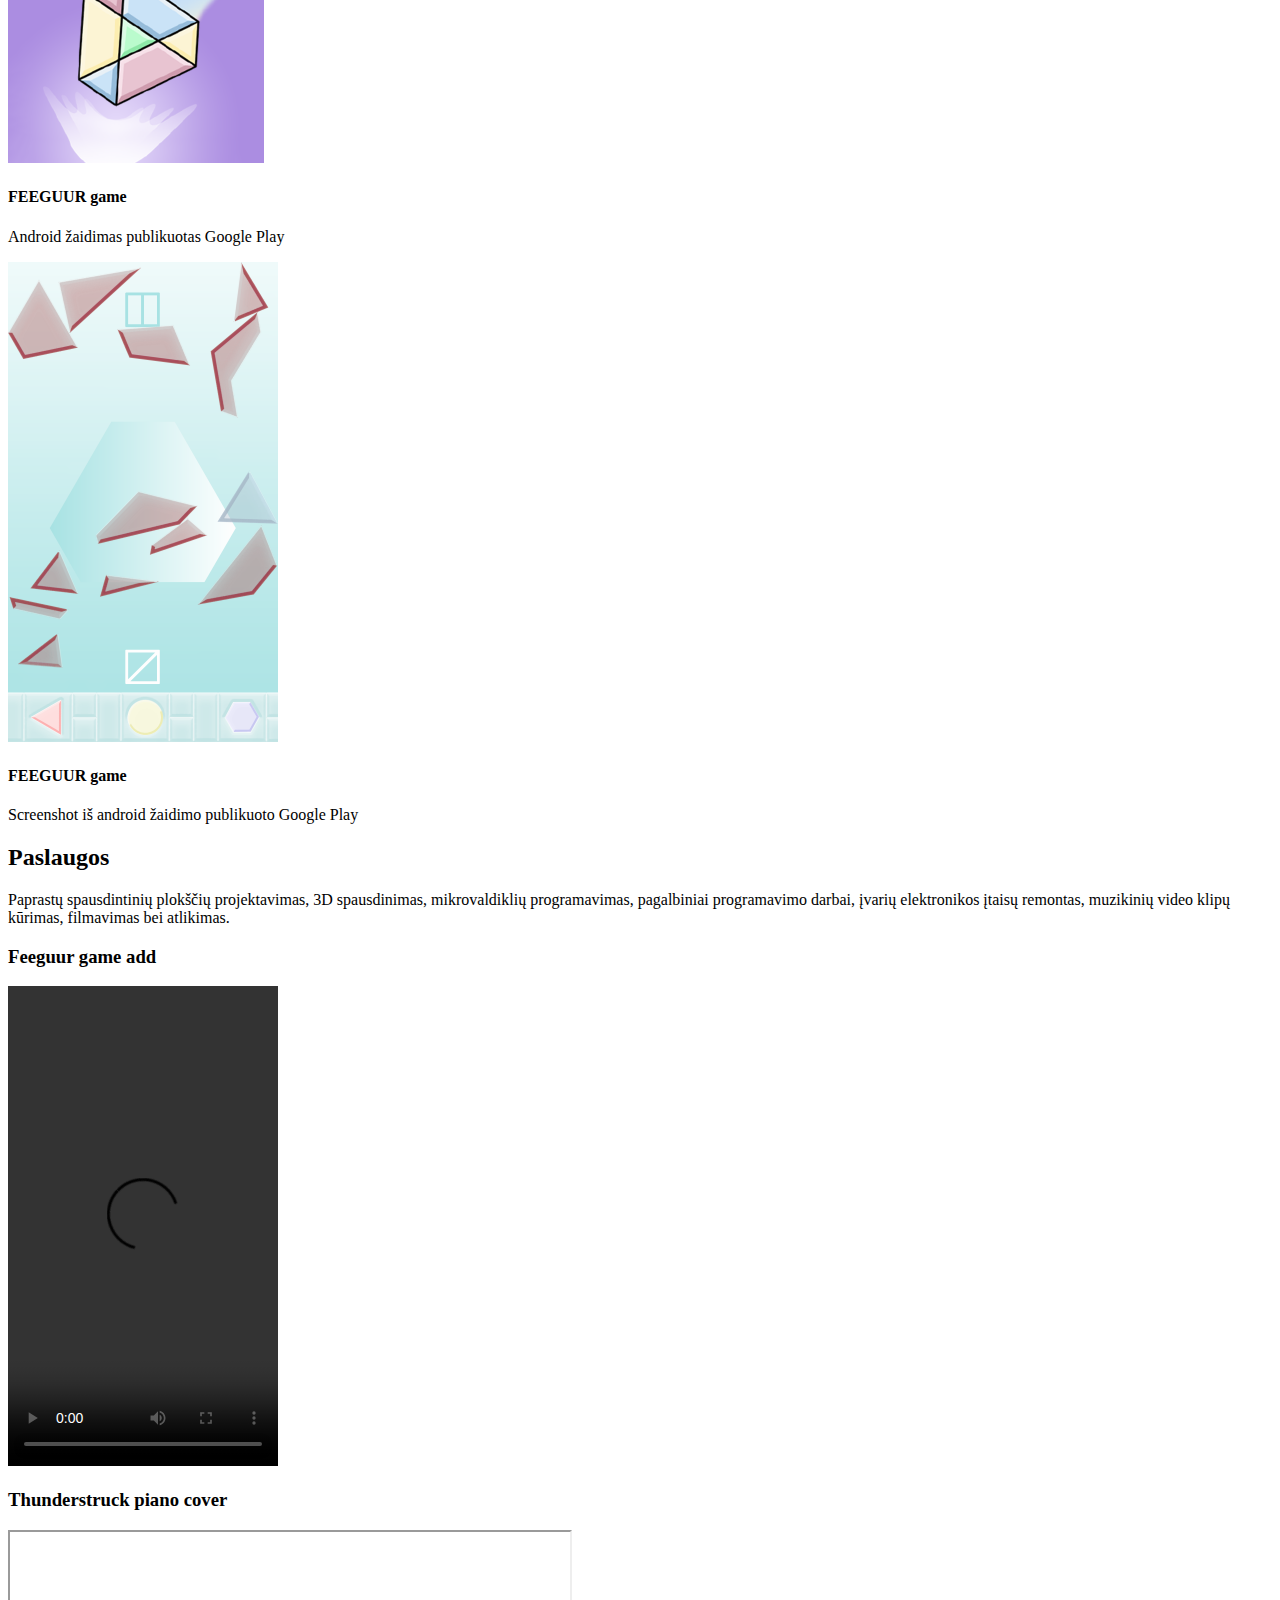
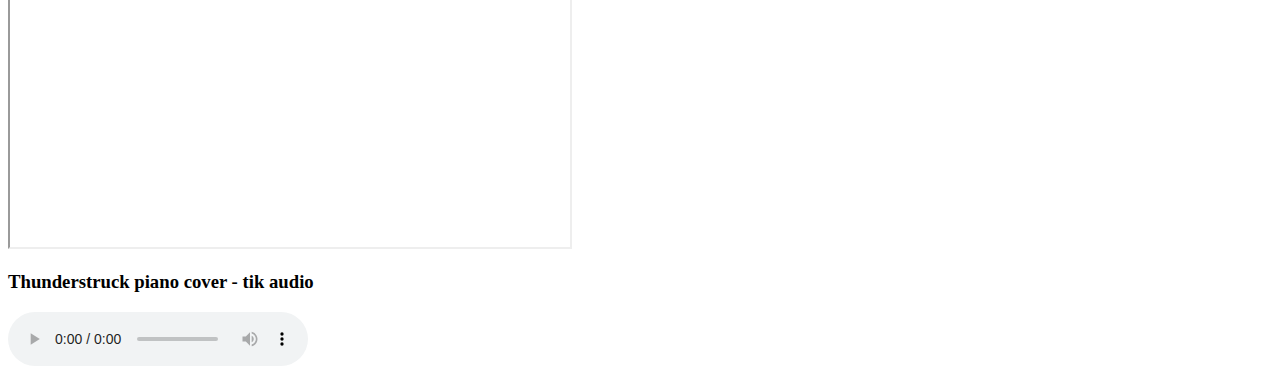
==== commit 20d1b839: "Added video" ====
--- a/mysite.html
+++ b/mysite.html
@@ -144,6 +144,10 @@
                 filmavimas bei atlikimas. 
             </p>
 
+            <h3>Feeguur game add</h3>
+            <video controls width="270" height="480">
+                <source src="/Site_video/First_video.mp4">
+            </video>
 
             <h3>Thunderstruck piano cover</h3>
             <iframe width="560" height="315" src="https://www.youtube.com/embed/nk1XAgTmtKY?si=1BEflq6rPbnUO0IA" title="YouTube video player" allow="accelerometer; autoplay; clipboard-write; encrypted-media; gyroscope; picture-in-picture; web-share" referrerpolicy="strict-origin-when-cross-origin" allowfullscreen></iframe>                
